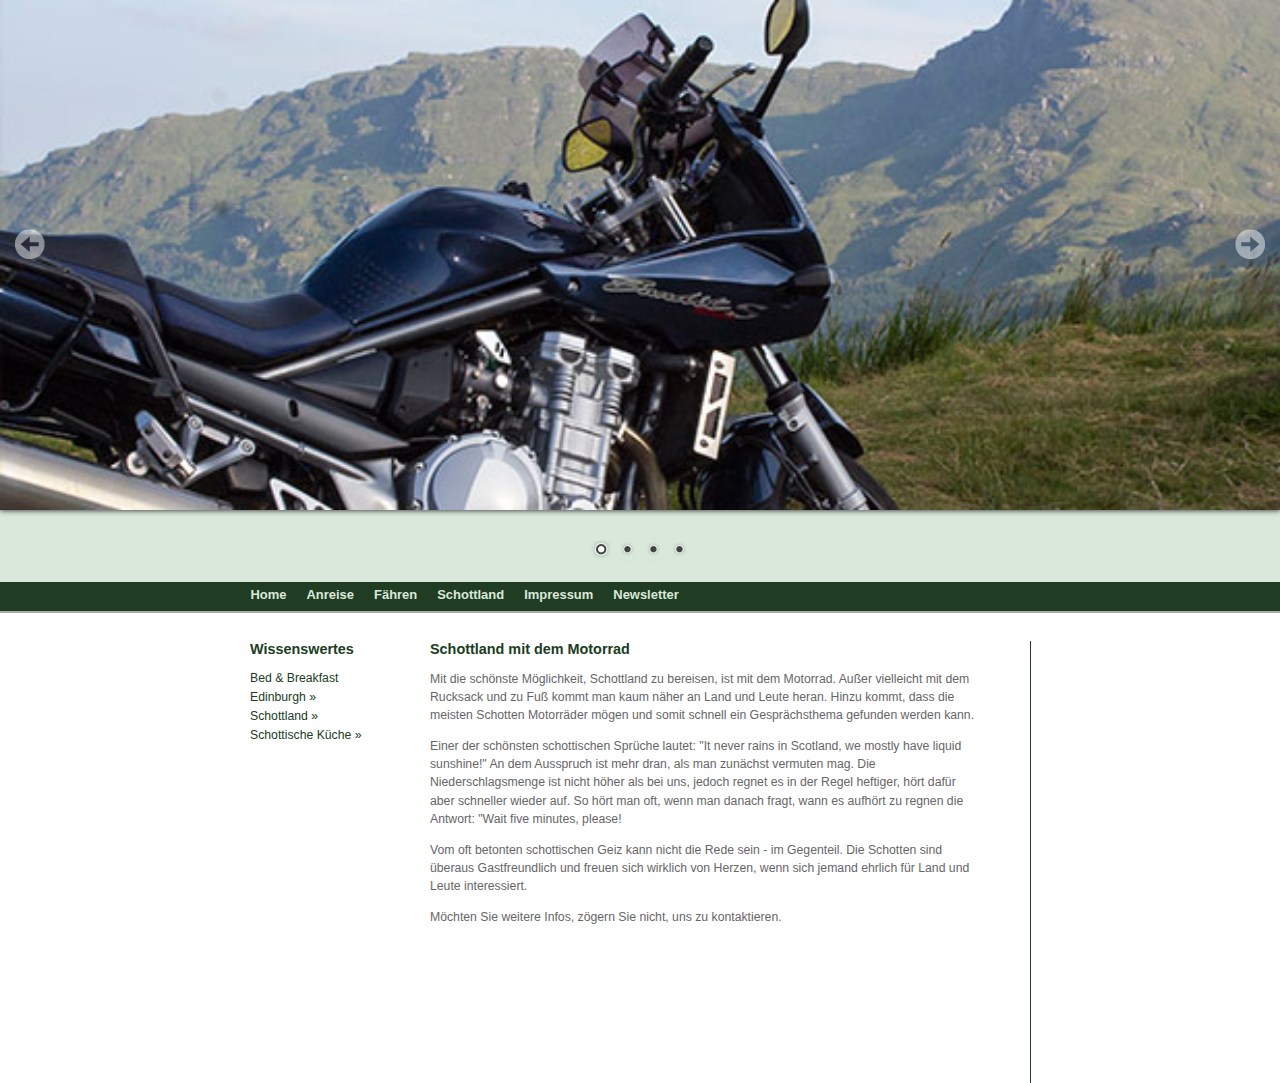
==== index.html @ d3a0f0c1 "Step 1" ====
<!DOCTYPE html>
<html>
  <head>
    <meta charset="UTF-8">
    <title>Schottland mit dem Motorrad</title>
    
    <link rel="stylesheet" type="text/css" href="css/style.css" media="all" />
    
    <link rel="stylesheet" href="nivo-slider/themes/default/default.css" type="text/css" media="screen" />
    <link rel="stylesheet" href="nivo-slider/nivo-slider.css" type="text/css" media="screen" />
    
    <script src="scripts/jquery-1.11.1.min.js"></script>
    <script src="nivo-slider/jquery.nivo.slider.js"></script>
    <script src="scripts/jquery.ahover.js"></script>
    
    <script type="text/javascript">  
        $(document).ready(function() {
            $("#main_nav ul li").ahover({toggleEffect: "height", moveSpeed: 200, toggleSpeed: 200});
            
            var $expand = $("#leftmenue li.categories li");
            
            $expand.children("ul").css("display", "none");
            $expand.filter(":has(ul)").children(":first-child").append(" &raquo;").click(function() {
                $(this).next().slideToggle();
                $(this).parent().siblings().children("ul:visible").slideUp();
                return false; 
            });

        });
        
        $(window).load(function() {
            $('#slider').nivoSlider();
        });   
    </script>
    
  </head>
  <body>
    <div id="header">    
        <div class="slider-wrapper theme-default">
            <div id="slider" class="nivoSlider">
                <img src="images/slider01.jpg" data-thumb="images/slider01.jpg" alt="" />                
                <img src="images/slider02.jpg" data-thumb="images/slider02.jpg" alt="" />
                <img src="images/slider03.jpg" data-thumb="images/slider03.jpg" alt="" />
                <img src="images/slider04.jpg" data-thumb="images/slider04.jpg" alt="" />
            </div>
        </div> 
    </div>
    <div id="main_nav">
        <ul>
            <li class="menue_item">
                <a href="index.html">Home</a>
            </li>
            <li class="menue_item">
                <a href="http://goo.gl/ziok9C">Anreise</a>
            </li>
            <li class="menue_item">
                <a href="http://goo.gl/tzuYDB">Fähren</a>
            </li>
            <li class="menue_item">
                <a href="http://goo.gl/2ozH7i">Schottland</a>
            </li>
            <li class="menue_item">
                <a href="impressum.html">Impressum</a>
            </li>
			<li class="menue_item">
                <a href="formular.html">Newsletter</a>
            </li>
        </ul>
    </div>
    <div id="content_wrapper">
        <div id="leftmenue">
            <ul>
                <li class="categories">
                    <h2>Wissenswertes</h2>
                    <ul>
                        <li class="cat-item"><a href="http://goo.gl/RjlXCg">Bed &amp; Breakfast</a></li>
                        <li class="cat-item"><a href="#">Edinburgh</a>
                            <ul class="children">
                                <li class="cat-item"><a href="http://www.edinburghcastle.gov.uk/">castle</a></li>
                                <li class="cat-item"><a href="http://goo.gl/5RD2Ag">royal mile</a></li>
                                <li class="cat-item"><a href="http://www.scottish.parliament.uk/">parlament</a></li>
                            </ul>
                        </li>
                        <li class="cat-item"><a href="#">Schottland</a>
                            <ul class="children">
                                <li class="cat-item"><a href="http://de.wikipedia.org/wiki/Scottish_Borders">Borders</a></li>
                                <li class="cat-item"><a href="http://en.wikipedia.org/wiki/Scottish_Lowlands">Lowlands</a></li>
                                <li class="cat-item"><a href="http://de.wikipedia.org/wiki/Highlands">Highlands</a></li>
                                <li class="cat-item"><a href="http://goo.gl/Vt2SZO">Islays</a></li>
                            </ul>
                        </li>
                        <li class="cat-item"><a href="#">Schottische Küche</a>
                            <ul class="children">
                                <li class="cat-item"><a href="http://de.wikipedia.org/wiki/Haggis">Haggis</a></li>
                                <li class="cat-item"><a href="http://goo.gl/VXAzCK">Grouse</a></li>
                                <li class="cat-item"><a href="http://goo.gl/mM1Jjk">Kilmeny Kail</a></li>
                                <li class="cat-item"><a href="http://goo.gl/Cfih9T">Gammon</a></li>
                                <li class="cat-item"><a href="http://goo.gl/4tkYmr">Sheperd's Pie</a></li>
                            </ul>
                        </li>
                    </ul>
                </li>
            </ul>
        </div>
        <div id="content">
            <div class="entry">
                <h2>Schottland mit dem Motorrad</h2>
                <p>Mit die schönste Möglichkeit, Schottland zu bereisen, ist mit dem Motorrad. Außer vielleicht mit
                dem Rucksack und zu Fuß kommt man kaum näher an Land und Leute heran. Hinzu kommt, dass die
                meisten Schotten Motorräder mögen und somit schnell ein Gesprächsthema gefunden werden kann.</p>
                <p>Einer der schönsten schottischen Sprüche lautet: "It never rains in Scotland, we mostly have liquid sunshine!"
                An dem Ausspruch ist mehr dran, als man zunächst vermuten mag. Die Niederschlagsmenge ist nicht höher als bei uns,
                jedoch regnet es in der Regel heftiger, hört dafür aber schneller wieder auf. So hört man oft, wenn man danach fragt,
                wann es aufhört zu regnen die Antwort: "Wait five minutes, please!</p>
                <p>Vom oft betonten schottischen Geiz kann nicht die Rede sein - im Gegenteil. Die Schotten sind überaus
                Gastfreundlich und freuen sich wirklich von Herzen, wenn sich jemand ehrlich für Land und Leute
                interessiert.</p>
                <p>Möchten Sie weitere Infos, zögern Sie nicht, uns zu kontaktieren.</p>
            </div>
        </div>
    </div>
  </body>
</html>
---- css/style.css ----
/**  
 * Stylesheet: biker-travel  
 * Description: Stylesheet for jQuery - Praxisworkshop - video2brain  
 * Version: -  
 * Author: Michael Ruettger  
 * Author URI: http://www.ruettger-mediendesign.de/  
*/

* {
    margin:0;
    padding:0;
}

body{
    background: #fff;
    color: #666;
    font: 90% Verdana, Arial, Helvetica, sans-serif;
    text-align: center;
}

#header{
    background: #d9e8da;
}

/* Main-Navigation */

#main_nav{
    background: #203c22;
    border-bottom: 2px solid #aaa;
    color: #fff;
}

#main_nav ul{
    list-style: none;
    margin: 0 auto;
    overflow: hidden;
    padding: 1px 0 5px 1px;
    width: 800px;
}

#main_nav ul li{
    float: left;
    list-style: none;
}

#main_nav ul li a{
    background: transparent;
    color: #d9e8da;
    display: block;
    float: left;
    font-size: .9em;
    font-weight: bold;
    padding: 4px 10px;
    text-decoration: none;
}

#main_nav ul li a:focus,#main_nav ul li a:hover, #main_nav ul li a:active{
    color: #204C00;
}

#main_nav ul li.current_menue_item a{
    background: transparent;
    color: #d9e8da;
    text-decoration: none;
}

/* END - Main-Navigation */

/* Animation Main-Navigation */
#main_nav ul {
    position: relative; 
}

#main_nav ul li a{
    position: relative;
    z-index: 100;
}

#main_nav ul div.ahover {
    position: absolute;
    z-index: 99;
    border: 1px solid #d9e8da; 
    background: #d9e8da;
}
/* END - Animation Main-Navigation */


#content_wrapper {
    margin: 0 auto;
    text-align: left;
    width: 800px;
}

/* Left Menue */

#leftmenue {
    float: left;
    padding-left: 10px;
    overflow: hidden;
    width: 180px;
}

#leftmenue a{
    display: block;
    font-size: .85em;
    padding: 2.5px 0;
}

#leftmenue h2{
    margin: 2.0em 0 .5em 0;
    padding: 0 0 .3em 0;
}

#leftmenue ul li{
    list-style: none;
}

#leftmenue ul li ul li ul li{
    padding-left: 20px;
}

/* END - Left Menue */

#content{
    border-right: #203c22 1px solid;
    float: left;
    margin: 2em 0 0 0;
    width: 600px;
}

a, a:link{
    color: #203c22;
    outline: none;
    text-decoration: none;
}

a:focus, a:hover, a:active{
    color: #000;
    text-decoration: underline;
}

h1, h2{
    color: #203c22;
    font-size: 1em;
}

.entry{
    float: left;
    overflow: hidden;
    padding-bottom: 10em;
    width: 550px;
}

.entry p{
    font-size: .85em;
    line-height: 1.5;
    margin: 1em 0;
}

form {
	width:500px;
	height: auto;
	overflow: hidden;
	position: absolute;
	top: 50%;
	left: 50%;
	transform: translateX(-50%) translateY(-50%);
	box-sizing: border-box;
}

form input {
	margin: 10% 10% 0 10%;
	width: 70%;
	padding: 5%;
	display: block;
	border: none;
	border-bottom: 1px solid #AAAAAA;
}

input:focus {
	outline:none;
}

input:focus:valid {
	color: #14EE00;
	border-color: #14EE00;
}

input:focus:invalid {
	color: #FF0000;
	border-color: #FF0000;
}
#frm_send {
	background: #AAAAAA;
}
#frm_send:hover {
	background: #BBBBBB;
	color: #fff;
}
---- nivo-slider/themes/default/default.css ----
/*
Skin Name: Nivo Slider Default Theme
Skin URI: http://nivo.dev7studios.com
Description: The default skin for the Nivo Slider.
Version: 1.3
Author: Gilbert Pellegrom
Author URI: http://dev7studios.com
Supports Thumbs: true
*/

.theme-default .nivoSlider {
	position:relative;
	background:#fff url(loading.gif) no-repeat 50% 50%;
    margin-bottom:10px;
    -webkit-box-shadow: 0px 1px 5px 0px #4a4a4a;
    -moz-box-shadow: 0px 1px 5px 0px #4a4a4a;
    box-shadow: 0px 1px 5px 0px #4a4a4a;
}
.theme-default .nivoSlider img {
	position:absolute;
	top:0px;
	left:0px;
	display:none;
}
.theme-default .nivoSlider a {
	border:0;
	display:block;
}

.theme-default .nivo-controlNav {
	text-align: center;
	padding: 20px 0;
}
.theme-default .nivo-controlNav a {
	display:inline-block;
	width:22px;
	height:22px;
	background:url("bullets.png") no-repeat;
	text-indent:-9999px;
	border:0;
	margin: 0 2px;
}
.theme-default .nivo-controlNav a.active {
	background-position:0 -22px;
}

.theme-default .nivo-directionNav a {
	display:block;
	width:30px;
	height:30px;
	background:url("arrows.png") no-repeat;
	text-indent:-9999px;
	border:0;
	opacity: 0;
	-webkit-transition: all 200ms ease-in-out;
    -moz-transition: all 200ms ease-in-out;
    -o-transition: all 200ms ease-in-out;
    transition: all 200ms ease-in-out;
}
.theme-default:hover .nivo-directionNav a { opacity: 1; }
.theme-default a.nivo-nextNav {
	background-position:-30px 0;
	right:15px;
}
.theme-default a.nivo-prevNav {
	left:15px;
}

.theme-default .nivo-caption {
    font-family: Helvetica, Arial, sans-serif;
}
.theme-default .nivo-caption a {
    color:#fff;
    border-bottom:1px dotted #fff;
}
.theme-default .nivo-caption a:hover {
    color:#fff;
}

.theme-default .nivo-controlNav.nivo-thumbs-enabled {
	width: 100%;
}
.theme-default .nivo-controlNav.nivo-thumbs-enabled a {
	width: auto;
	height: auto;
	background: none;
	margin-bottom: 5px;
}
.theme-default .nivo-controlNav.nivo-thumbs-enabled img {
	display: block;
	width: 120px;
	height: auto;
}
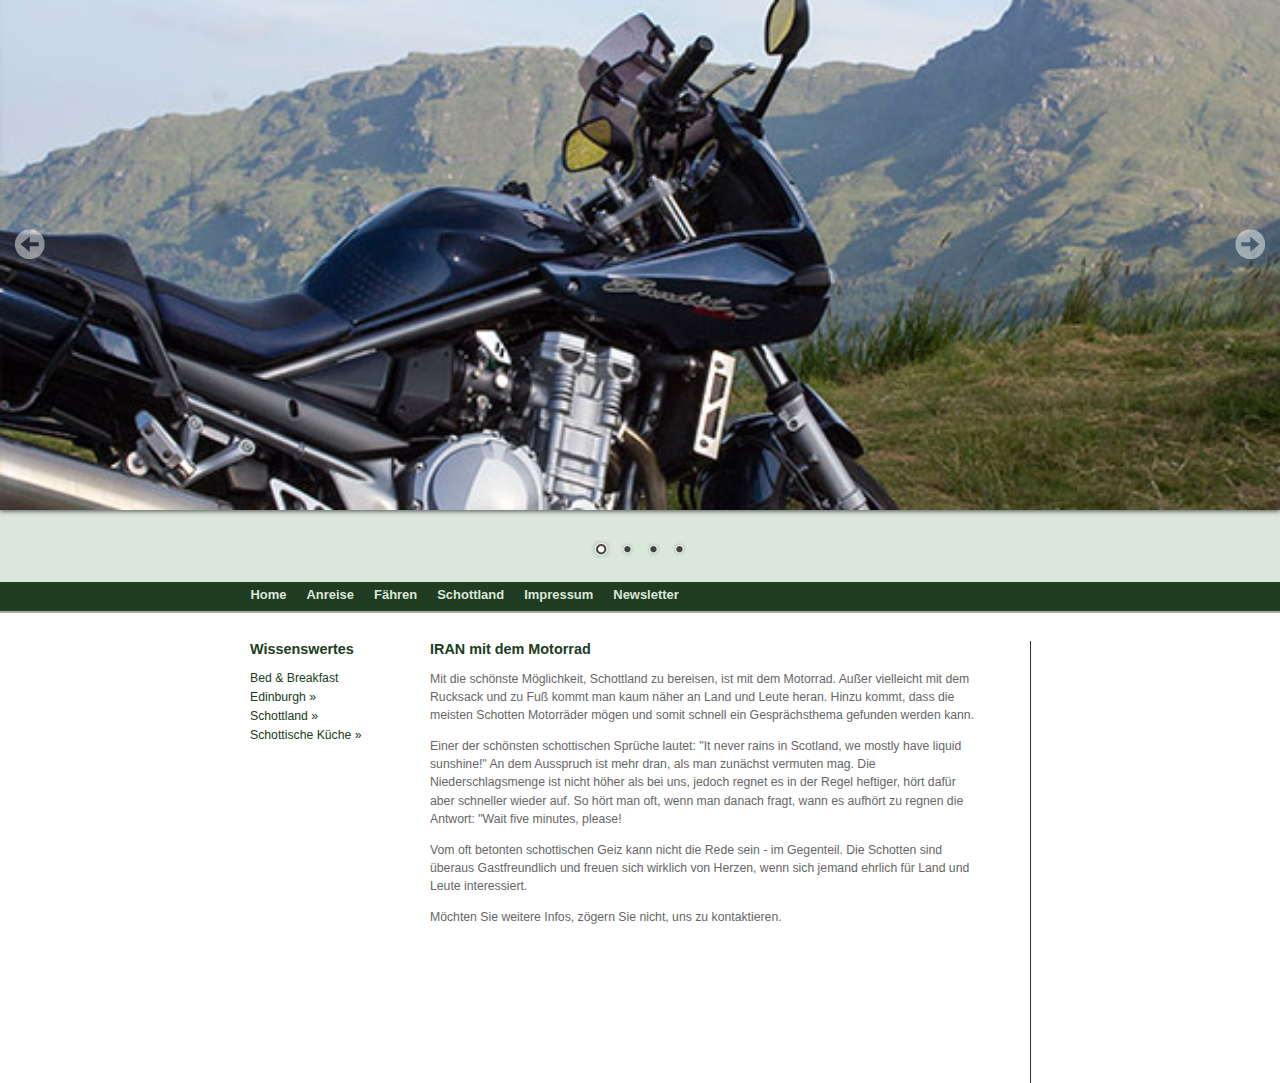
==== commit ae321429: "Step 2:" ====
--- a/index.html
+++ b/index.html
@@ -104,8 +104,11 @@
         </div>
         <div id="content">
             <div class="entry">
-                <h2>Schottland mit dem Motorrad</h2>
-                <p>Mit die schönste Möglichkeit, Schottland zu bereisen, ist mit dem Motorrad. Außer vielleicht mit
+              <h2>IRAN mit dem Motorrad</h2>
+				<!-- SEO-Tags -->
+				<meta name="Description" content="Bike-Travel-Scotland - Informationen ..."
+			 	<meta name="Keywords" content="key1, key2">
+              <p>Mit die schönste Möglichkeit, Schottland zu bereisen, ist mit dem Motorrad. Außer vielleicht mit
                 dem Rucksack und zu Fuß kommt man kaum näher an Land und Leute heran. Hinzu kommt, dass die
                 meisten Schotten Motorräder mögen und somit schnell ein Gesprächsthema gefunden werden kann.</p>
                 <p>Einer der schönsten schottischen Sprüche lautet: "It never rains in Scotland, we mostly have liquid sunshine!"
--- a/css/style.css
+++ b/css/style.css
@@ -1,7 +1,7 @@
 /**  
  * Stylesheet: biker-travel  
  * Description: Stylesheet for jQuery - Praxisworkshop - video2brain  
- * Version: -  
+ * Version: 1.0  
  * Author: Michael Ruettger  
  * Author URI: http://www.ruettger-mediendesign.de/  
 */
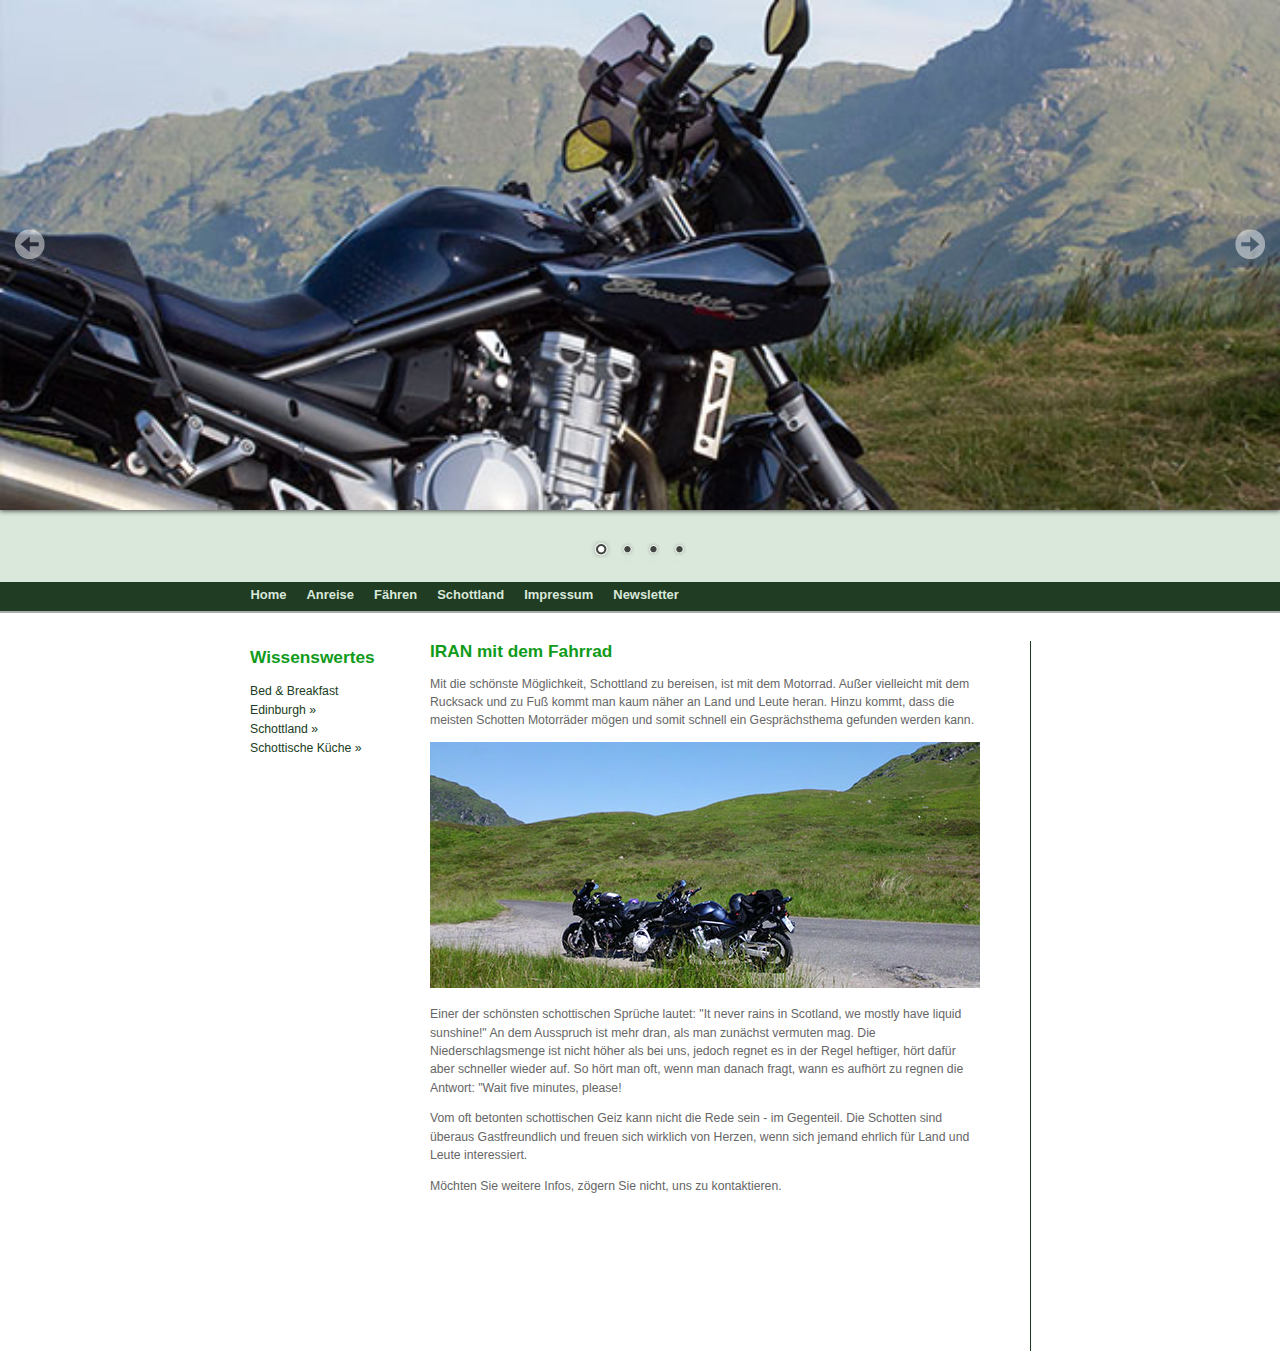
==== commit 016aa83b: "Inhaltliche Änderungen und Bilder" ====
--- a/index.html
+++ b/index.html
@@ -104,13 +104,14 @@
         </div>
         <div id="content">
             <div class="entry">
-              <h2>IRAN mit dem Motorrad</h2>
+              <h2>IRAN mit dem Fahrrad</h2>
 				<!-- SEO-Tags -->
 				<meta name="Description" content="Bike-Travel-Scotland - Informationen ..."
 			 	<meta name="Keywords" content="key1, key2">
               <p>Mit die schönste Möglichkeit, Schottland zu bereisen, ist mit dem Motorrad. Außer vielleicht mit
                 dem Rucksack und zu Fuß kommt man kaum näher an Land und Leute heran. Hinzu kommt, dass die
                 meisten Schotten Motorräder mögen und somit schnell ein Gesprächsthema gefunden werden kann.</p>
+				<p><img src="images/slider04.jpg" alt="Bikes in Iran"</p>
                 <p>Einer der schönsten schottischen Sprüche lautet: "It never rains in Scotland, we mostly have liquid sunshine!"
                 An dem Ausspruch ist mehr dran, als man zunächst vermuten mag. Die Niederschlagsmenge ist nicht höher als bei uns,
                 jedoch regnet es in der Regel heftiger, hört dafür aber schneller wieder auf. So hört man oft, wenn man danach fragt,
--- a/css/style.css
+++ b/css/style.css
@@ -140,8 +140,8 @@
 }
 
 h1, h2{
-    color: #203c22;
-    font-size: 1em;
+	color: #109B1A;
+	font-size: 1.2em;
 }
 
 .entry{
